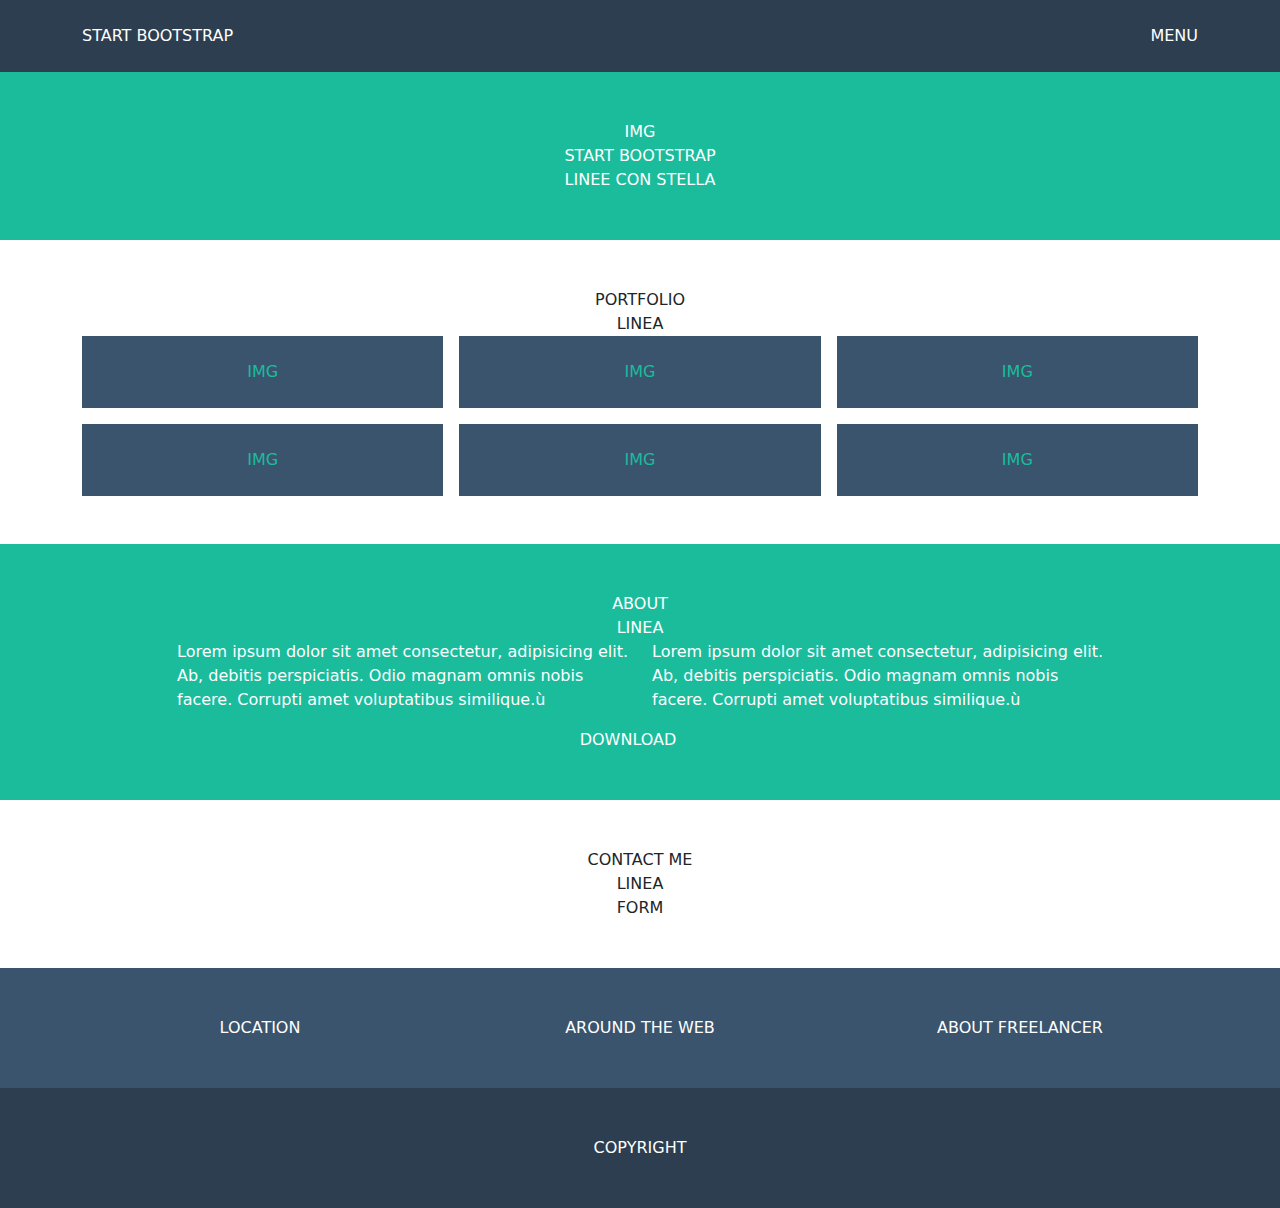
==== index.html @ 16c9e29d "Completata struttura freelancer" ====
<!DOCTYPE html>
<html lang="it">
    <head>
        <meta charset="UTF-8">
        <meta http-equiv="X-UA-Compatible" content="IE=edge">
        <meta name="viewport" content="width=device-width, initial-scale=1.0">
        <title>bootstrap freelancer</title>

        <!-- Bootstrap -->

        <link rel="stylesheet" href="https://cdn.jsdelivr.net/npm/bootstrap@5.2.3/dist/css/bootstrap.min.css">

        <!-- Style CSS -->
        <link rel="stylesheet" href="css/style.css">

    </head>

    <body>
        <!-- ******************** 
                INIZIO HEADER
            ********************-->
        <header class="bg-my-darkest text-white py-4">

            <div class="container">
                <div class="row">
                    <div class="col">
                        START BOOTSTRAP
                    </div>

                    <div class="col text-end">
                        MENU
                    </div>
                </div>

            </div>

        </header>

        <!-- ******************** 
                INIZIO MAIN 
            ********************-->
        <main>

            <section id="jumbotron" class="bg-my-light py-5 text-white">

                <div class="container">
                    <div class="row">
                        <div class="col text-center">
                            IMG
                            <br>
                            START BOOTSTRAP
                            <br>
                            LINEE CON STELLA
                        </div>
    
                </div>

            </section>

            <section id="portfolio" class="py-5">

                <div class="container">
                    <div class="row">
                        <div class="col text-center">
                            PORTFOLIO
                            <br>
                            LINEA
                        </div>
                    </div>

                    <div class="row row-cols-1 row-cols-md-2 row-cols-lg-3 g-3">
                        <div class="col">
                            <div class="bg-my-dark text-my-light text-center p-4">
                                IMG
                            </div>
                        </div>

                        <div class="col">
                            <div class="bg-my-dark text-my-light text-center p-4">
                                IMG
                            </div>
                        </div>

                        <div class="col">
                            <div class="bg-my-dark text-my-light text-center p-4">
                                IMG
                            </div>
                        </div>

                        <div class="col">
                            <div class="bg-my-dark text-my-light text-center p-4">
                                IMG
                            </div>
                        </div>

                        <div class="col">
                            <div class="bg-my-dark text-my-light text-center p-4">
                                IMG
                            </div>
                        </div>

                        <div class="col">
                            <div class="bg-my-dark text-my-light text-center p-4">
                                IMG
                            </div>
                        </div>
                    </div>
                    
                </div>

            </section>
            
            <section id="about" class="bg-my-light py-5 text-white">
                <div class="container">
                    <div class="row">
                        <div class="col text-center">
                            ABOUT
                            <br>
                            LINEA
                        </div>

                    </div>

                    <div class="row">
                        <div class="col-8 offset-2 col-md-5 offset-md-1">
                            <p>
                                Lorem ipsum dolor sit amet consectetur, adipisicing elit. Ab, debitis perspiciatis. Odio magnam omnis nobis facere. Corrupti amet voluptatibus similique.ù
                            </p>
                        </div>

                        <div class="col-8 offset-2 col-md-5 offset-md-0">
                            <p>
                                Lorem ipsum dolor sit amet consectetur, adipisicing elit. Ab, debitis perspiciatis. Odio magnam omnis nobis facere. Corrupti amet voluptatibus similique.ù
                            </p>
                    </div>

                    <div class="row">
                        <div class="col text-center">
                            DOWNLOAD

                        </div>

                    </div>

                </div>
            </section>

            <section id="contact-me" class="py-5">
                <div class="container">
                    <div class="row">
                        <div class="col text-center">
                            CONTACT ME
                            <br>
                            LINEA
                        </div>

                    </div>

                    <div class="row">
                        <div class="col text-center">
                            FORM

                        </div>

                    </div>

                </div>
            </section>

        </main>

        <!-- ******************** 
                INIZIO FOOTER 
            ********************-->
        <footer class="text-white">
            <section id="footer-top" class="bg-my-dark py-5">
                <div class="container">
                    <div class="row row-cols-1 row-cols-md-3">
                        <div class="col text-center">
                            LOCATION
                        </div>
                        <div class="col text-center">
                            AROUND THE WEB
                        </div>
                        <div class="col text-center">
                            ABOUT FREELANCER
                        </div>

                    </div>

                </div>

            </section>

            <section id="footer-bottom" class="bg-my-darkest py-5">
                <div class="container">
                    <div class="row">
                        <div class="col text-center">
                                COPYRIGHT
                        </div>
    
                    </div>
    
                </div>
    
            </section>

        </footer>
        
    </body>
</html>
---- css/style.css ----
/**************************************
        REGOLE GENERALI
***************************************/
:root {
        --my-dark-color: #3A546D;
        --my-light-color: #1ABC9C;
        --my-darkest-color: #2C3E50;
}

.bg-my-dark {
        background-color: var(--my-dark-color);
}

.bg-my-light {
        background-color: var(--my-light-color);
}

.bg-my-darkest {
        background-color: var(--my-darkest-color);
}

.text-my-light {
        color: var(--my-light-color);
}


/**************************************
        HEADER
***************************************/


/**************************************
        MAIN
***************************************/



/**************************************
        FOOTER
***************************************/
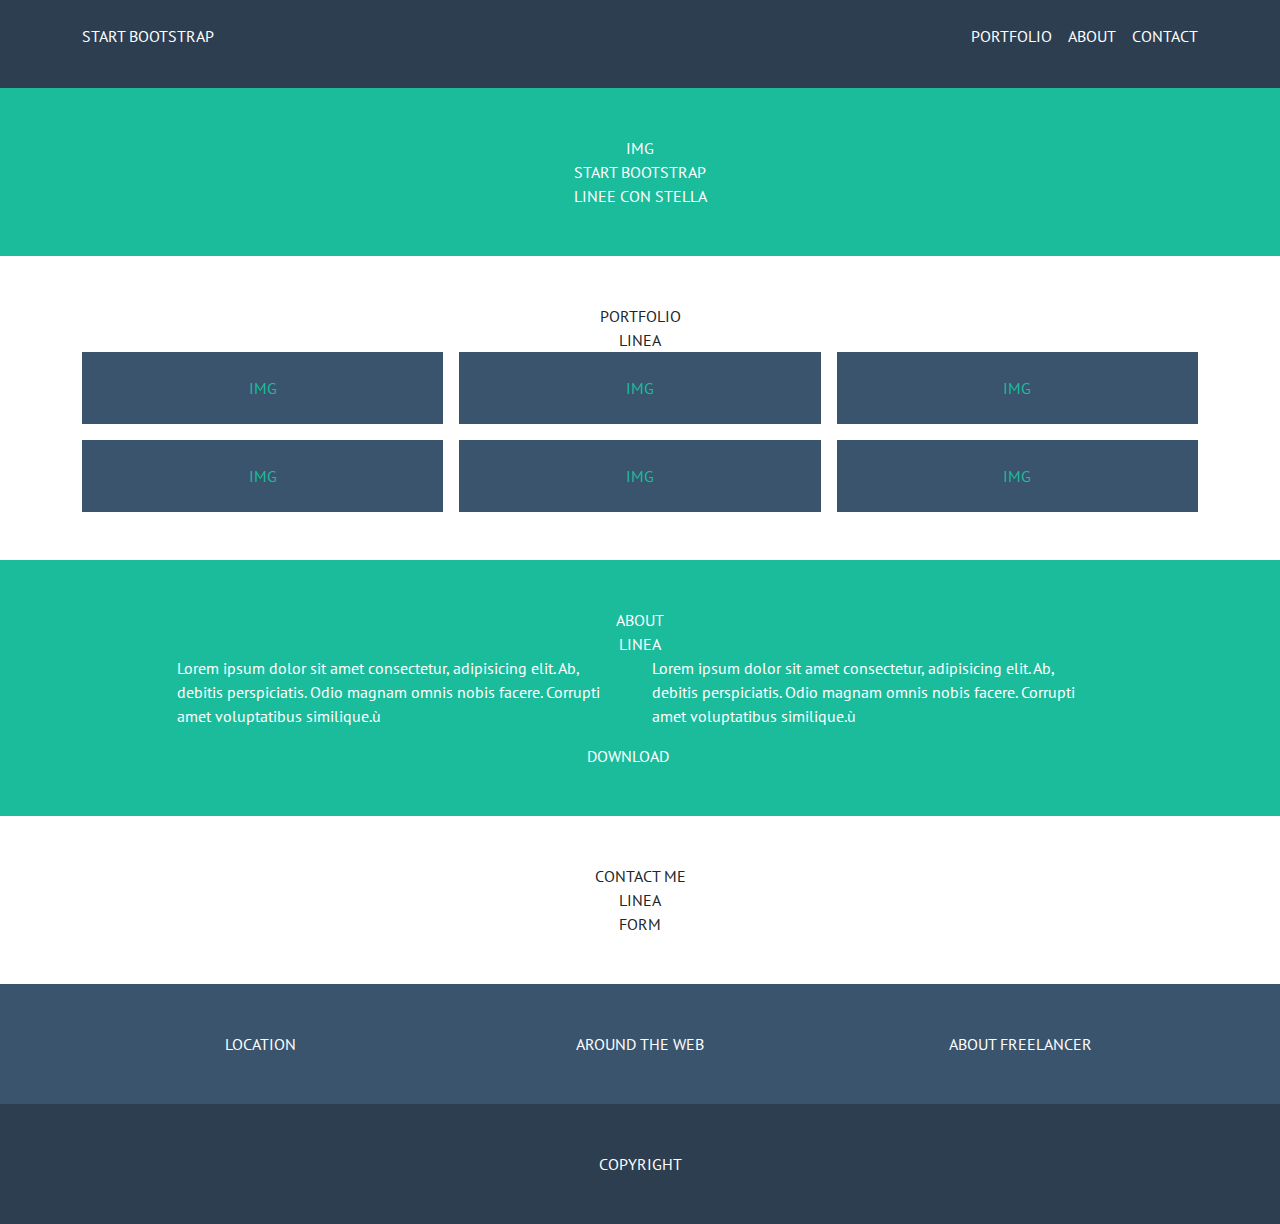
==== commit 2dd71ce8: "Completato Header con mediaquery" ====
--- a/index.html
+++ b/index.html
@@ -10,6 +10,14 @@
 
         <link rel="stylesheet" href="https://cdn.jsdelivr.net/npm/bootstrap@5.2.3/dist/css/bootstrap.min.css">
 
+        <!-- font-icon -->
+        <link rel="stylesheet" href="https://cdnjs.cloudflare.com/ajax/libs/font-awesome/6.2.1/css/all.min.css">
+
+        <!-- Font -->
+        <link rel="preconnect" href="https://fonts.googleapis.com">
+        <link rel="preconnect" href="https://fonts.gstatic.com" crossorigin>
+        <link href="https://fonts.googleapis.com/css2?family=PT+Sans:wght@400;700&display=swap" rel="stylesheet">
+
         <!-- Style CSS -->
         <link rel="stylesheet" href="css/style.css">
 
@@ -28,7 +36,24 @@
                     </div>
 
                     <div class="col text-end">
-                        MENU
+                        <div class="nav-list">
+                            <ul class="flex justify-content-end gap-3">
+                                <li>
+                                    <a href="#">PORTFOLIO</a>
+                                </li>
+                                <li>
+                                    <a href="#">ABOUT</a>
+                                </li>
+                                <li>
+                                    <a href="#">CONTACT</a>
+                                </li>
+                            </ul>
+
+                        </div>
+                        <div class="nav-bars">
+                            <i class="fa-solid fa-bars"></i>
+                        </div>
+                        
                     </div>
                 </div>
 
--- a/css/style.css
+++ b/css/style.css
@@ -1,6 +1,43 @@
 /**************************************
         REGOLE GENERALI
 ***************************************/
+
+body {
+        font-family: 'PT Sans', sans-serif;
+}
+
+.flex {
+        display: flex;
+        flex-wrap: wrap;
+}
+
+    
+
+/* RESET */
+ul, ol {
+        list-style: none;
+}
+    
+a {
+        text-decoration: none;
+        color: currentColor
+}
+    
+button {
+        border: none;
+        background-color: transparent;
+}
+    
+img {
+        max-width: 100%;
+        display: block;
+}
+    
+svg {
+        display: block;
+}
+
+/* ROOT */
 :root {
         --my-dark-color: #3A546D;
         --my-light-color: #1ABC9C;
@@ -23,11 +60,24 @@
         color: var(--my-light-color);
 }
 
-
 /**************************************
         HEADER
 ***************************************/
+.nav-list {
+        display: none;
+}
 
+.nav-bars {
+        cursor: pointer;
+        font-size: 1.2rem;
+        color: gray;
+}
+
+.fa-bars {
+        border: 1px solid gray;
+        padding: 2px 8px 2px 8px;
+        border-radius: 4px;
+}
 
 /**************************************
         MAIN
@@ -38,3 +88,19 @@
 /**************************************
         FOOTER
 ***************************************/
+
+
+/**************************************
+        MEDIAQUERY
+***************************************/
+@media (min-width: 768px) {
+
+        /* HEADER */
+.nav-list {
+        display: block;
+}
+    
+.nav-bars {
+        display: none;
+}
+}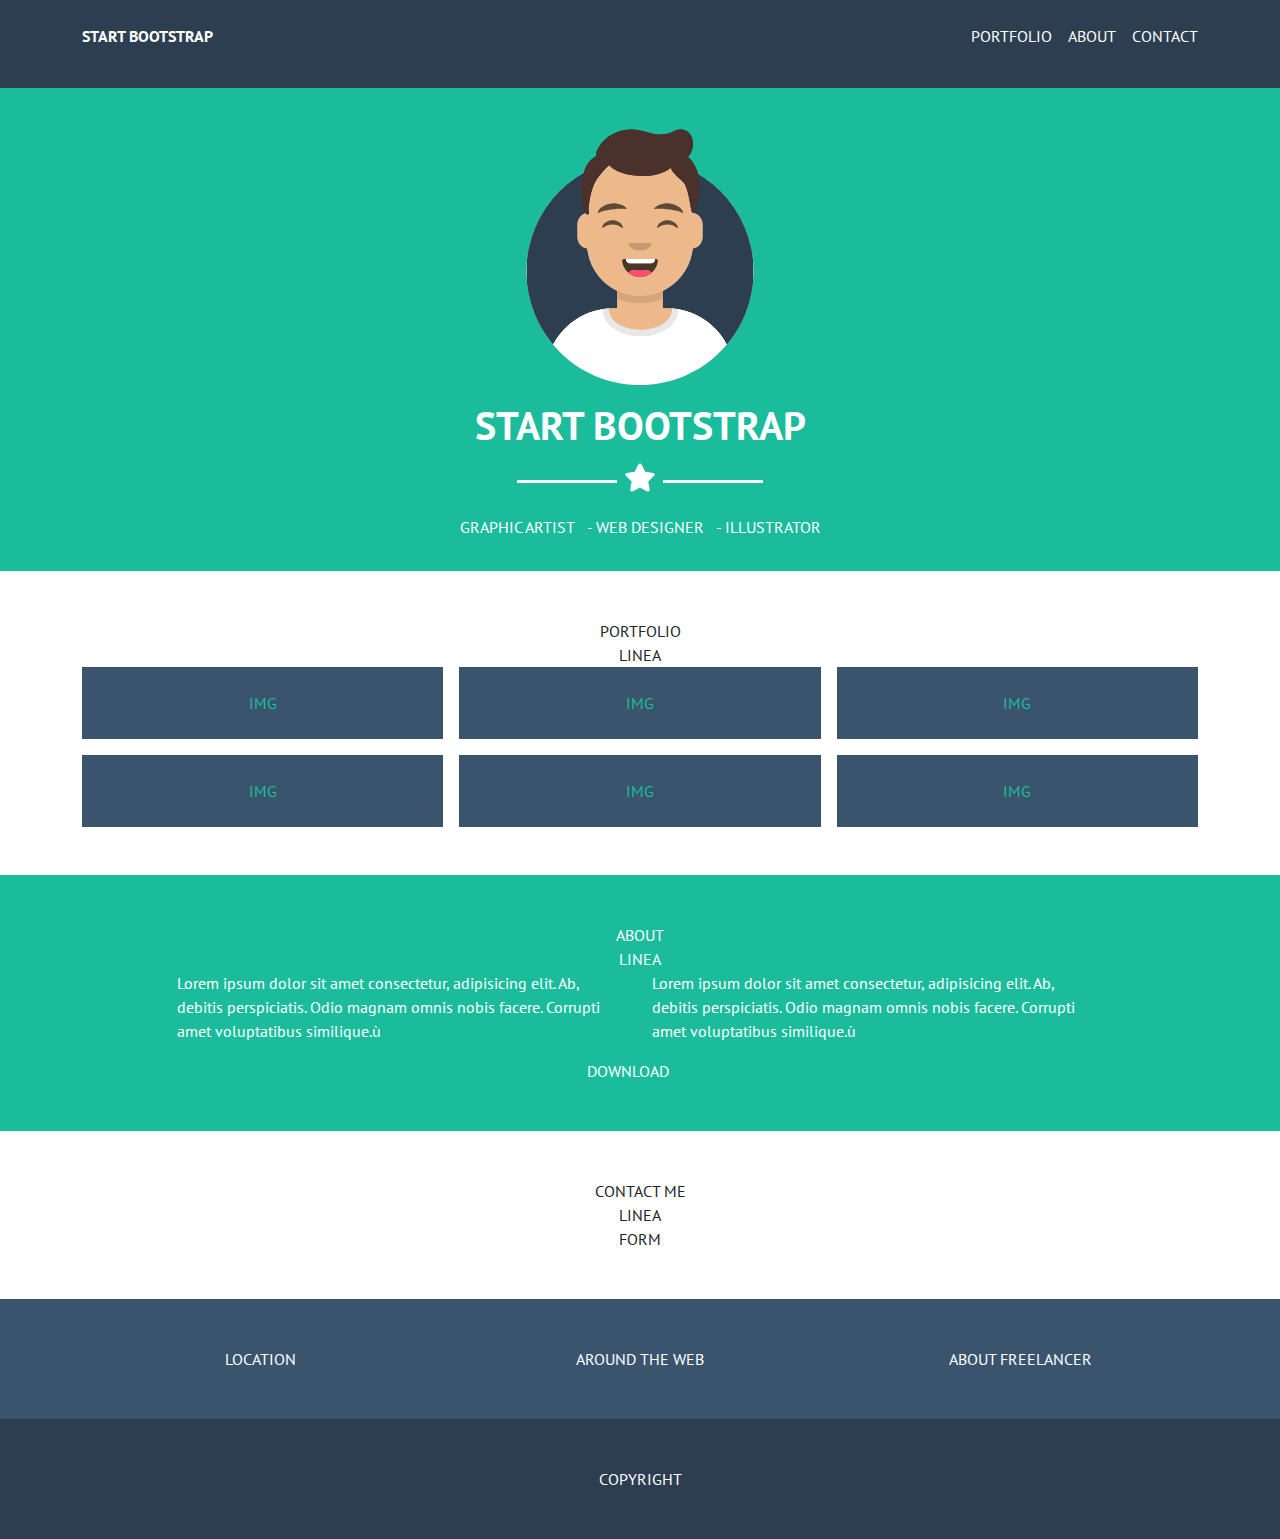
==== commit 470c3f4e: "Completata section "jumbotron"" ====
--- a/index.html
+++ b/index.html
@@ -31,13 +31,13 @@
 
             <div class="container">
                 <div class="row">
-                    <div class="col">
+                    <div class="col fw-bold">
                         START BOOTSTRAP
                     </div>
 
                     <div class="col text-end">
                         <div class="nav-list">
-                            <ul class="flex justify-content-end gap-3">
+                            <ul class="d-flex justify-content-end gap-3">
                                 <li>
                                     <a href="#">PORTFOLIO</a>
                                 </li>
@@ -66,16 +66,32 @@
             ********************-->
         <main>
 
-            <section id="jumbotron" class="bg-my-light py-5 text-white">
-
-                <div class="container">
-                    <div class="row">
-                        <div class="col text-center">
-                            IMG
-                            <br>
-                            START BOOTSTRAP
-                            <br>
-                            LINEE CON STELLA
+            <section id="jumbotron" class="bg-my-light py-3 text-white">
+
+                <div class="container">
+                    <div class="row">
+                        <div class=" d-flex flex-column align-items-center">
+                            <div class="image-avatar my-3">
+                                <img src="img/avatar.svg" alt="avatar image">
+                            </div>
+                            <h1 class="fw-bold">
+                                START BOOTSTRAP
+                            </h1>
+                            <div class="dash pb-3 fs-3">
+                                <i class="fa-solid fa-star"></i>
+                            </div>
+
+                            <ul class="list-inline"> 
+                                <li class="list-inline-item">
+                                    GRAPHIC ARTIST
+                                </li>
+                                <li class="list-inline-item">
+                                    - WEB DESIGNER
+                                </li>
+                                <li class="list-inline-item">
+                                    - ILLUSTRATOR
+                                </li>
+                            </ul>
                         </div>
     
                 </div>
--- a/css/style.css
+++ b/css/style.css
@@ -6,13 +6,17 @@
         font-family: 'PT Sans', sans-serif;
 }
 
-.flex {
-        display: flex;
-        flex-wrap: wrap;
+.dash::before,
+.dash::after {
+    content: '';
+    height: 3px;
+    width: 10vw;
+    background-color: currentColor;
+    max-width: 100px;
+    display: inline-block;
+    vertical-align: middle;
 }
-
     
-
 /* RESET */
 ul, ol {
         list-style: none;
@@ -30,11 +34,6 @@
     
 img {
         max-width: 100%;
-        display: block;
-}
-    
-svg {
-        display: block;
 }
 
 /* ROOT */
@@ -82,7 +81,9 @@
 /**************************************
         MAIN
 ***************************************/
-
+.image-avatar {
+        width: 250px
+}
 
 
 /**************************************
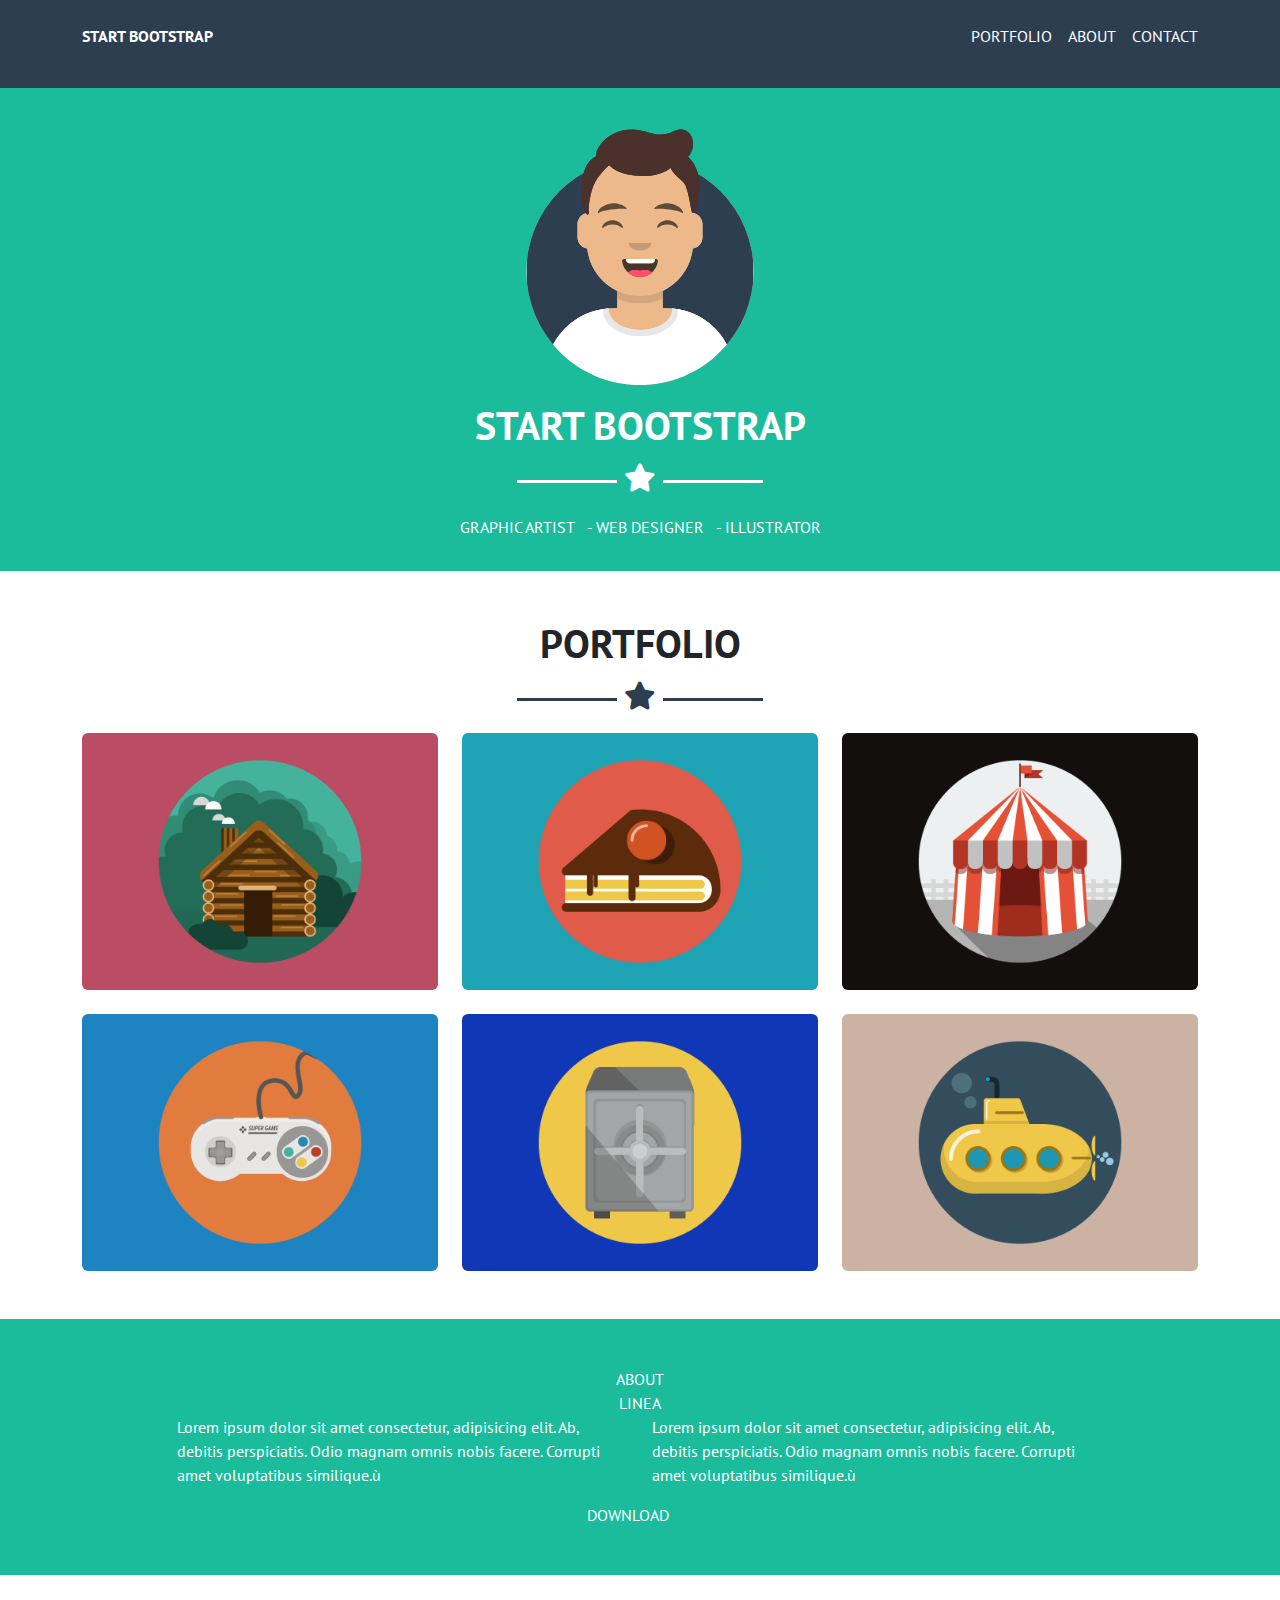
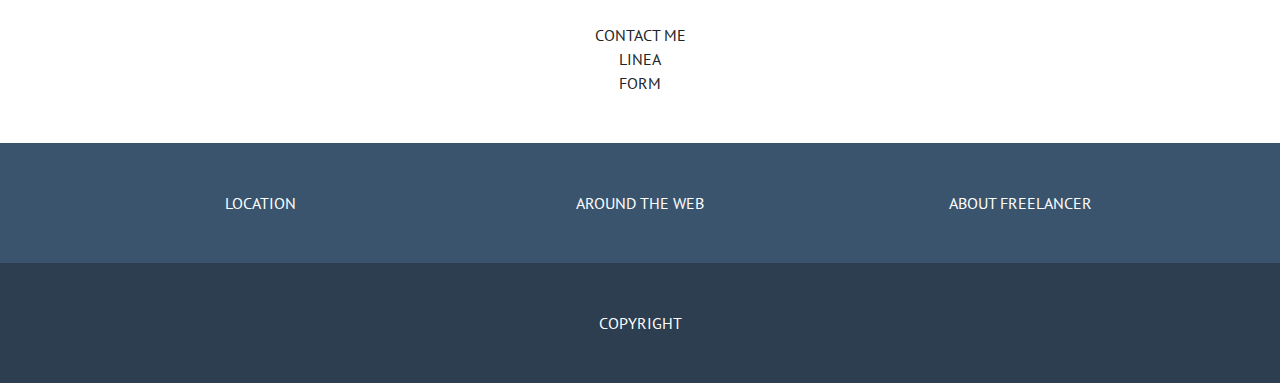
==== commit 47fd6fa7: "Completata section "Portfolio"" ====
--- a/index.html
+++ b/index.html
@@ -103,46 +103,49 @@
                 <div class="container">
                     <div class="row">
                         <div class="col text-center">
-                            PORTFOLIO
-                            <br>
-                            LINEA
-                        </div>
-                    </div>
-
-                    <div class="row row-cols-1 row-cols-md-2 row-cols-lg-3 g-3">
-                        <div class="col">
-                            <div class="bg-my-dark text-my-light text-center p-4">
-                                IMG
-                            </div>
-                        </div>
-
-                        <div class="col">
-                            <div class="bg-my-dark text-my-light text-center p-4">
-                                IMG
-                            </div>
-                        </div>
-
-                        <div class="col">
-                            <div class="bg-my-dark text-my-light text-center p-4">
-                                IMG
-                            </div>
-                        </div>
-
-                        <div class="col">
-                            <div class="bg-my-dark text-my-light text-center p-4">
-                                IMG
-                            </div>
-                        </div>
-
-                        <div class="col">
-                            <div class="bg-my-dark text-my-light text-center p-4">
-                                IMG
-                            </div>
-                        </div>
-
-                        <div class="col">
-                            <div class="bg-my-dark text-my-light text-center p-4">
-                                IMG
+                            <h1 class="fw-bold">
+                                PORTFOLIO
+                            </h1>
+                            <div class="dash pb-3 fs-3  text-my-darkest">
+                                <i class="fa-solid fa-star"></i>
+                            </div>
+                        </div>
+                    </div>
+
+                    <div class="row row-cols-1 row-cols-md-2 row-cols-lg-3 g-4">
+                        <div class="col">
+                            <div class="">
+                                <img src="img/cabin.png" class="rounded" alt="cabin">
+                            </div>
+                        </div>
+
+                        <div class="col">
+                            <div class="">
+                                <img src="img/cake.png" class="rounded" alt="cake">
+                            </div>
+                        </div>
+
+                        <div class="col">
+                            <div class="">
+                                <img src="img/circus.png" class="rounded" alt="circus">
+                            </div>
+                        </div>
+
+                        <div class="col">
+                            <div class="">
+                                <img src="img/game.png" class="rounded" alt="game">
+                            </div>
+                        </div>
+
+                        <div class="col">
+                            <div class="">
+                                <img src="img/safe.png" class="rounded" alt="safe">
+                            </div>
+                        </div>
+
+                        <div class="col">
+                            <div class="">
+                                <img src="img/submarine.png" class="rounded" alt="submarine">
                             </div>
                         </div>
                     </div>
--- a/css/style.css
+++ b/css/style.css
@@ -59,6 +59,10 @@
         color: var(--my-light-color);
 }
 
+.text-my-darkest {
+        color: var(--my-darkest-color);
+}
+
 /**************************************
         HEADER
 ***************************************/
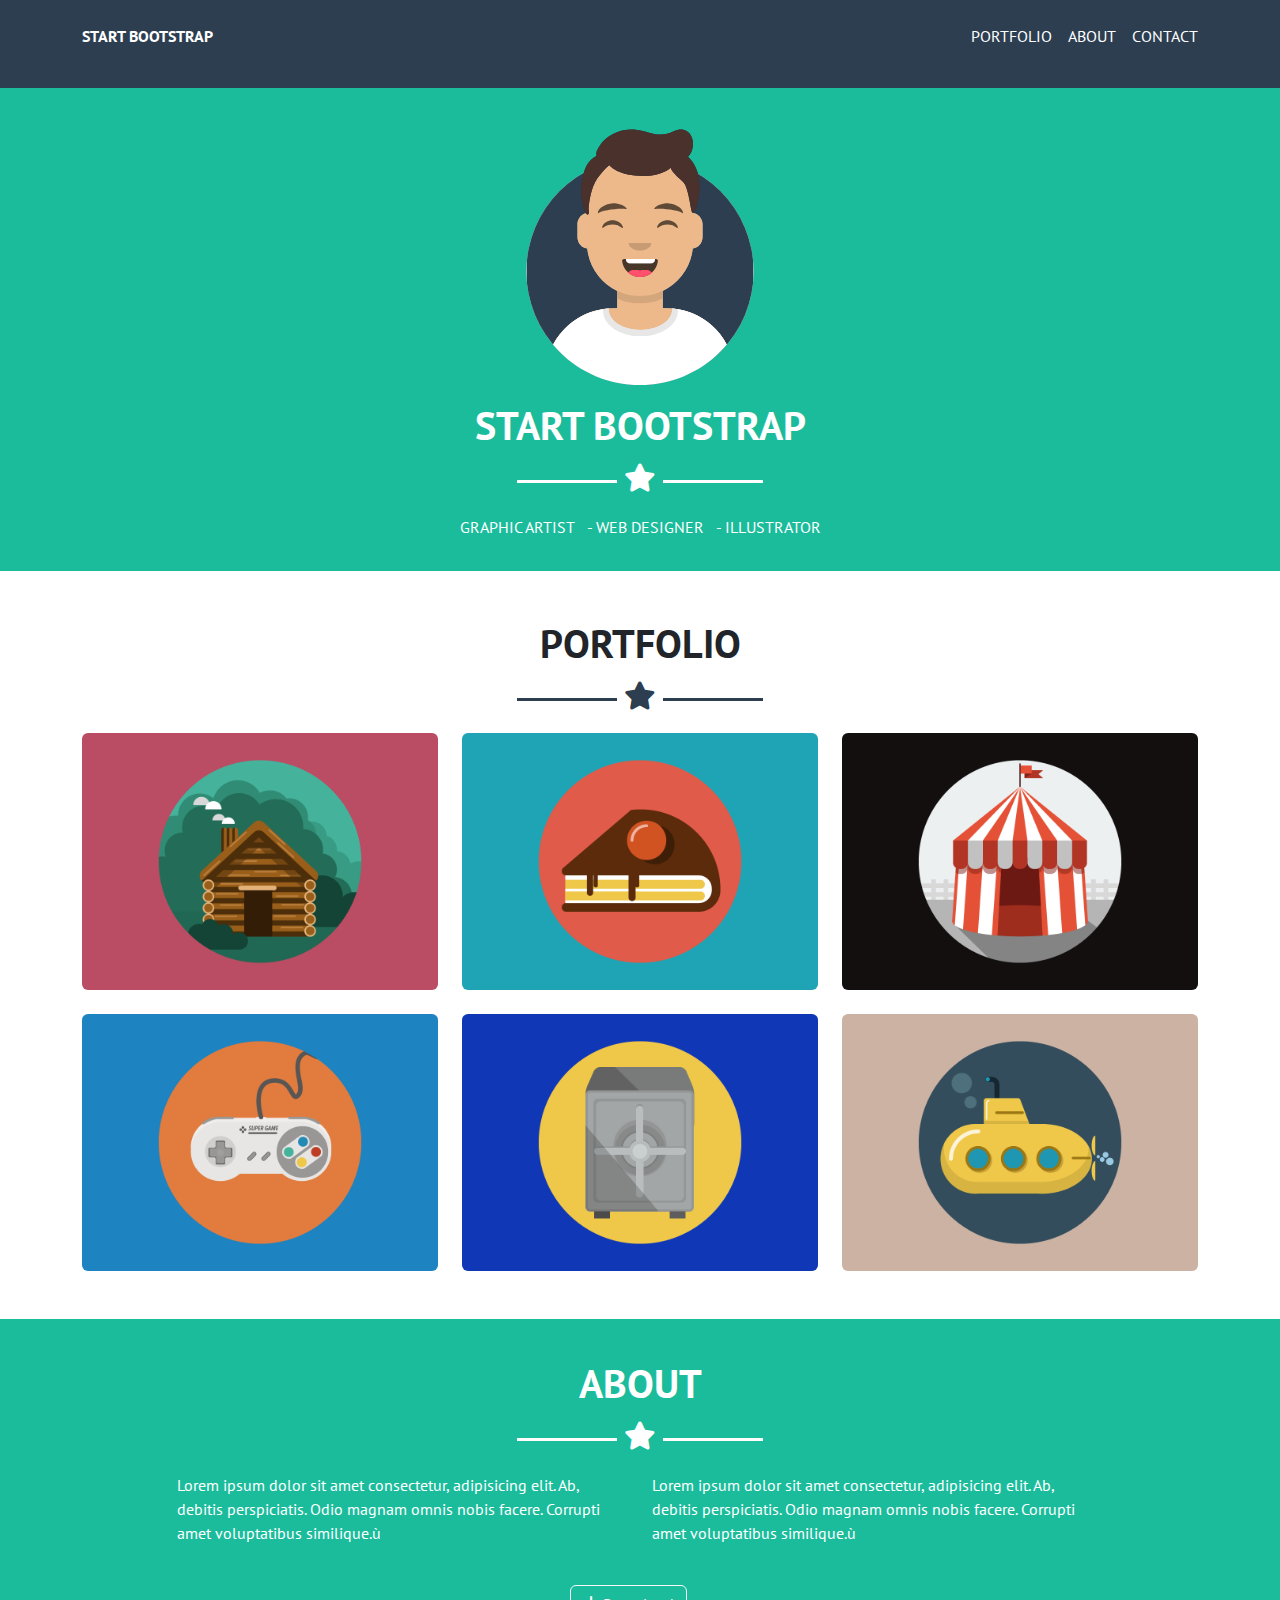
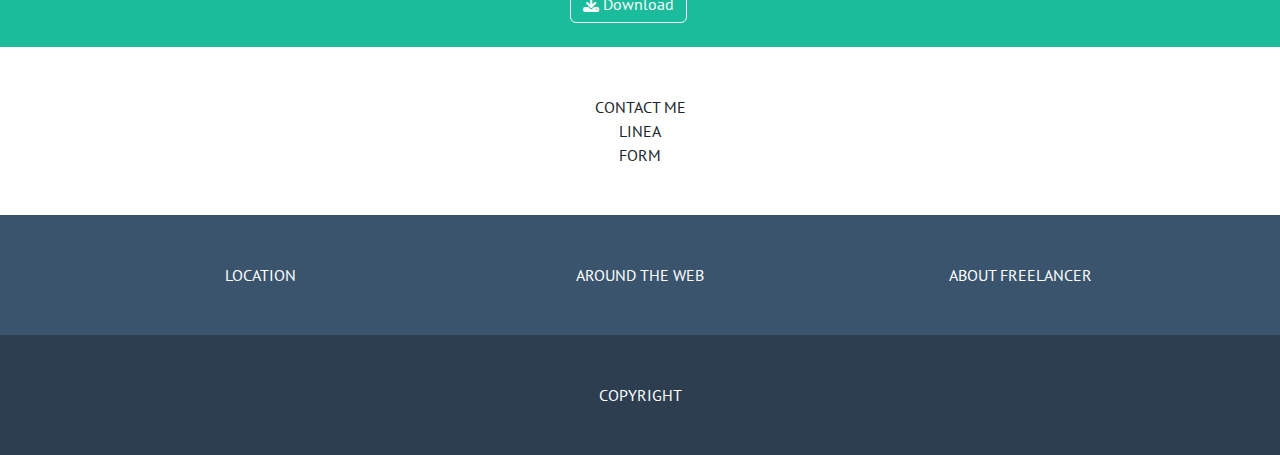
==== commit 427639e4: "Completata section "about"" ====
--- a/index.html
+++ b/index.html
@@ -154,13 +154,16 @@
 
             </section>
             
-            <section id="about" class="bg-my-light py-5 text-white">
-                <div class="container">
-                    <div class="row">
-                        <div class="col text-center">
-                            ABOUT
-                            <br>
-                            LINEA
+            <section id="about" class="bg-my-light py-4 text-white">
+                <div class="container">
+                    <div class="row">
+                        <div class="col text-center">
+                            <h1 class="fw-bold pt-3">
+                                ABOUT
+                            </h1>
+                            <div class="dash pb-3 fs-3">
+                                <i class="fa-solid fa-star"></i>
+                            </div>
                         </div>
 
                     </div>
@@ -179,8 +182,10 @@
                     </div>
 
                     <div class="row">
-                        <div class="col text-center">
-                            DOWNLOAD
+                        <div class="col text-center mt-4">
+                            <a class="btn btn-outline-light" href="#">
+                                <i class="fa-solid fa-download"></i> Download
+                            </a>
 
                         </div>
 
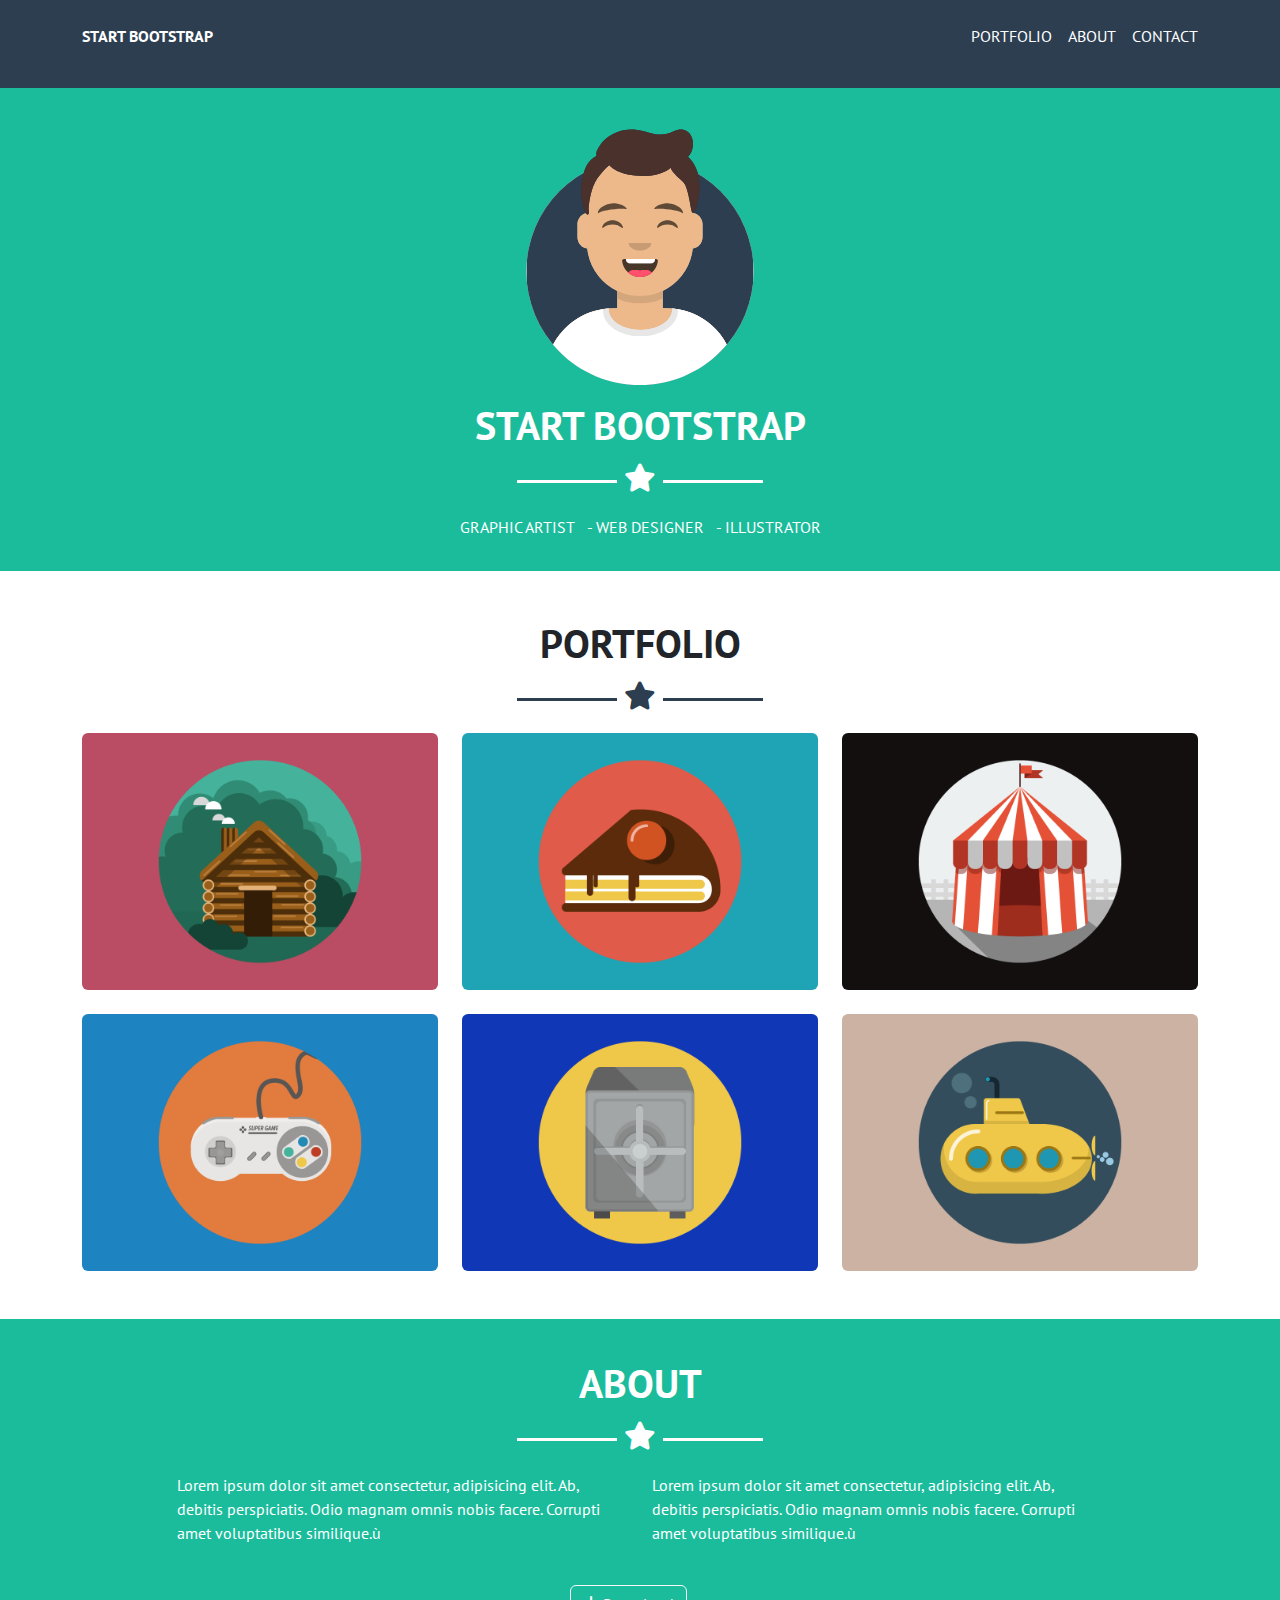
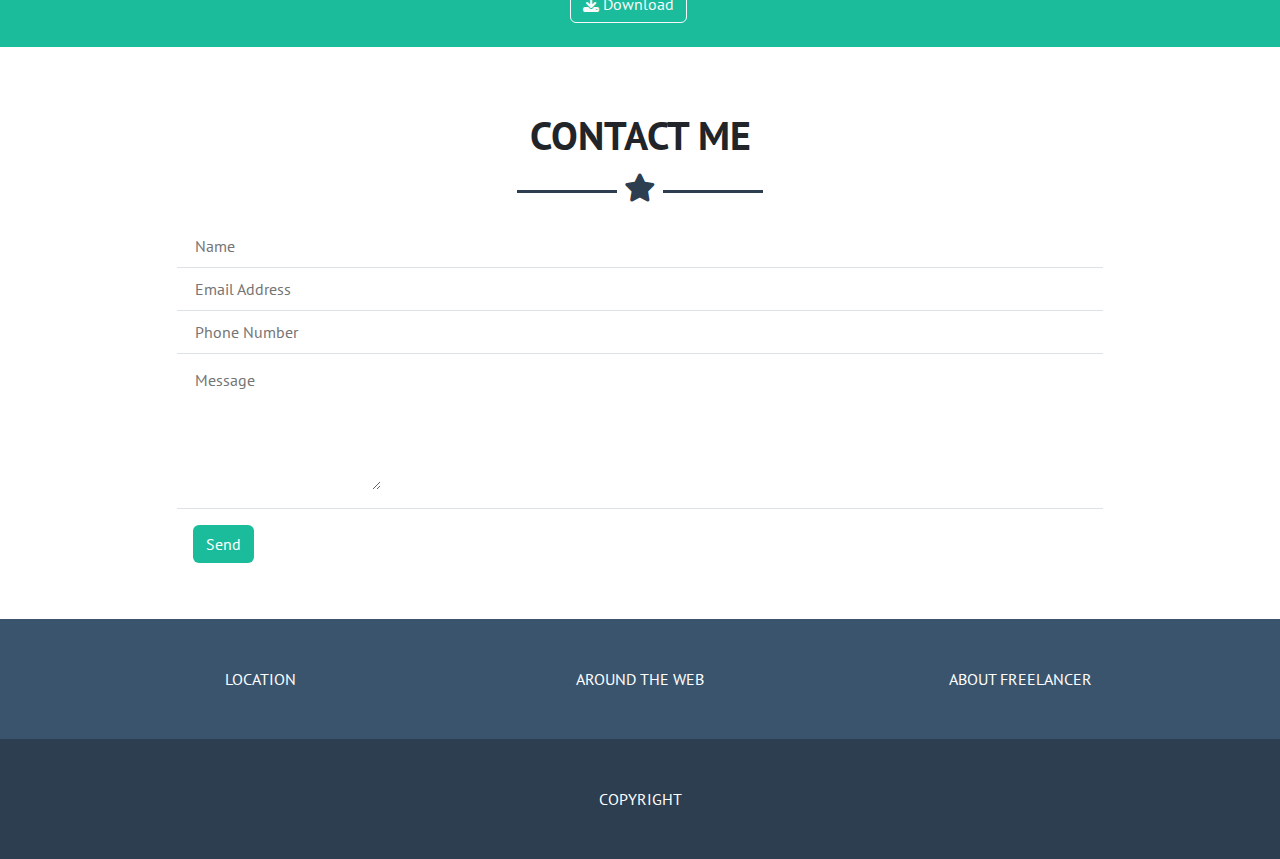
==== commit 7a8a87aa: "Completata section "contact me"" ====
--- a/index.html
+++ b/index.html
@@ -106,7 +106,7 @@
                             <h1 class="fw-bold">
                                 PORTFOLIO
                             </h1>
-                            <div class="dash pb-3 fs-3  text-my-darkest">
+                            <div class="dash pb-3 fs-3 text-my-darkest">
                                 <i class="fa-solid fa-star"></i>
                             </div>
                         </div>
@@ -198,16 +198,40 @@
                 <div class="container">
                     <div class="row">
                         <div class="col text-center">
-                            CONTACT ME
-                            <br>
-                            LINEA
-                        </div>
-
-                    </div>
-
-                    <div class="row">
-                        <div class="col text-center">
-                            FORM
+                            <h1 class="fw-bold pt-3">
+                                CONTACT ME
+                            </h1>
+                            <div class="dash pb-3 fs-3 text-my-darkest">
+                                <i class="fa-solid fa-star"></i>
+                            </div>
+                        </div>
+
+                    </div>
+
+                    <div class="row">
+                        <div class="col-8 offset-2 col-md-10 offset-md-1">
+                            <form>
+
+                                <ul class="list-group list-group-flush ">
+                                    <li class="list-group-item">
+                                        <input type="text" name="name" placeholder="Name" required>
+                                    </li>
+                                    <li class="list-group-item">
+                                        <input type="email" name="email" placeholder="Email Address" required>
+                                    </li>
+                                    <li class="list-group-item">
+                                        <input type="tel" name="tel" placeholder="Phone Number" required>
+                                    </li>
+                                    <li class="list-group-item">
+                                        <textarea name="message" rows="5" placeholder="Message" class="my-1"
+                                            required></textarea>
+                                    </li>
+                                    <li class="list-group-item pt-3">
+                                        <button type="submit" class="btn bg-my-light text-white">Send</button>
+                                    </li>
+                                  </ul>
+        
+                            </form>
 
                         </div>
 
--- a/css/style.css
+++ b/css/style.css
@@ -16,6 +16,13 @@
     display: inline-block;
     vertical-align: middle;
 }
+
+input,
+textarea {
+    border: none;
+}
+
+
     
 /* RESET */
 ul, ol {
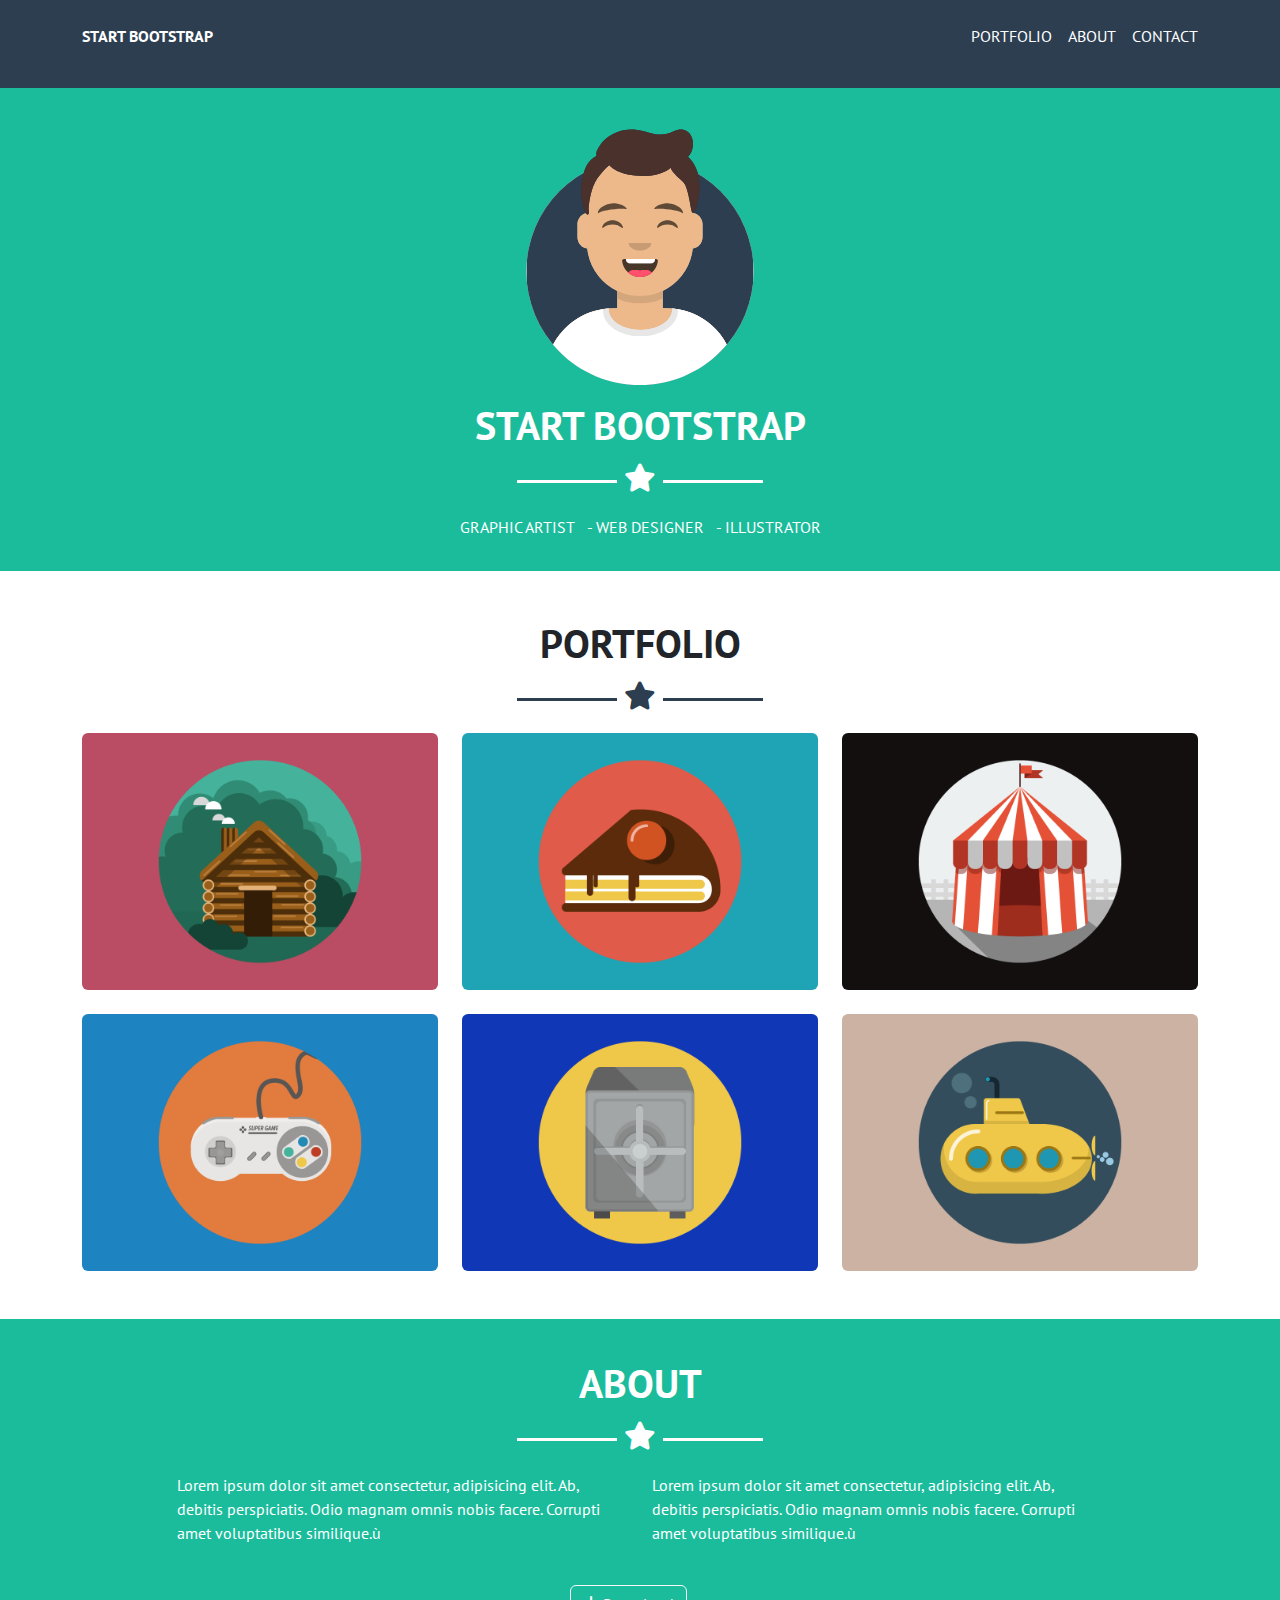
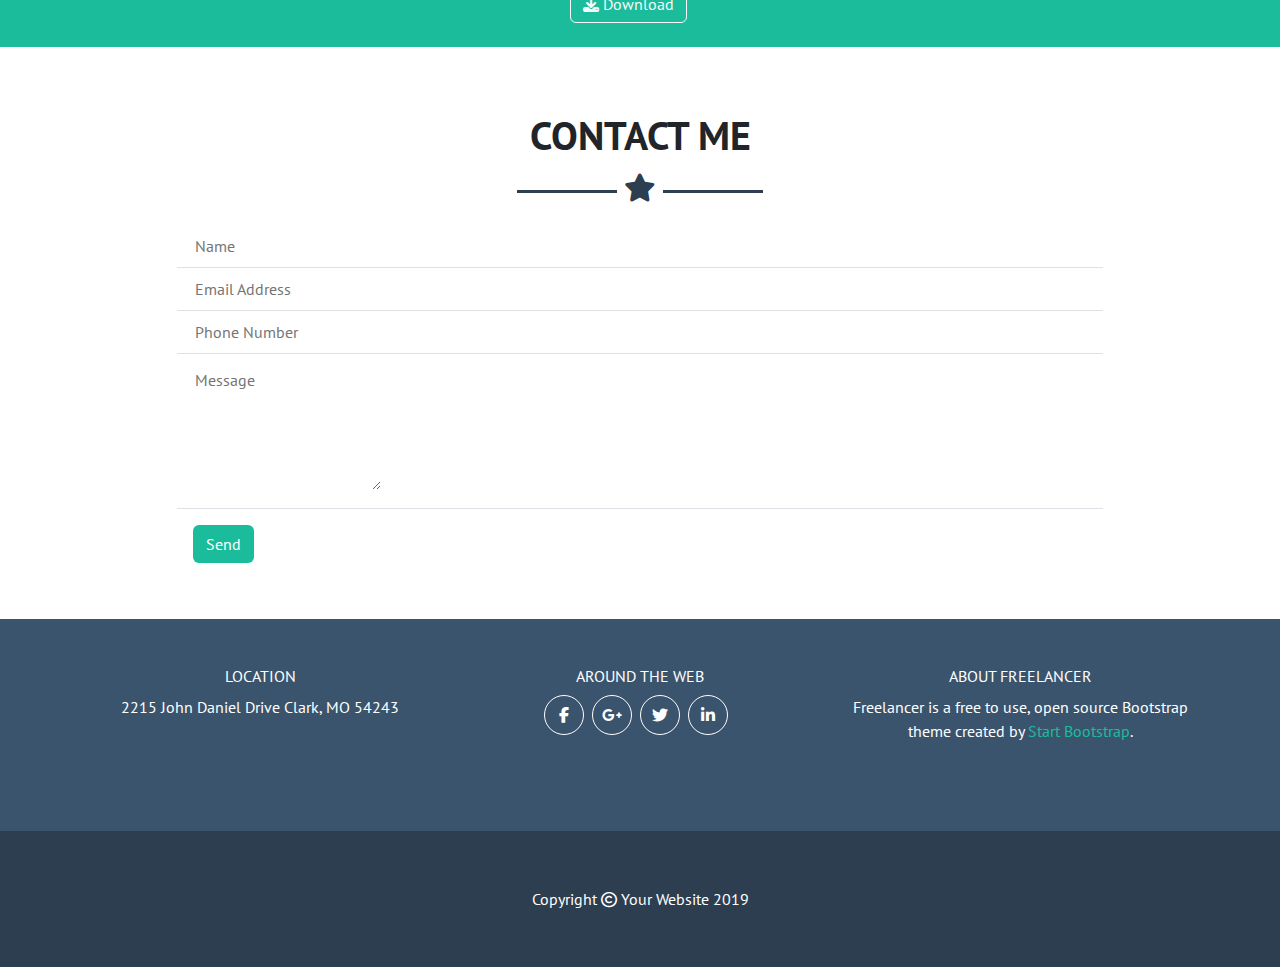
==== commit 7fbb9b9c: "Esercizio completato" ====
--- a/index.html
+++ b/index.html
@@ -250,26 +250,49 @@
                 <div class="container">
                     <div class="row row-cols-1 row-cols-md-3">
                         <div class="col text-center">
-                            LOCATION
-                        </div>
-                        <div class="col text-center">
-                            AROUND THE WEB
-                        </div>
-                        <div class="col text-center">
-                            ABOUT FREELANCER
-                        </div>
-
-                    </div>
-
-                </div>
-
-            </section>
-
-            <section id="footer-bottom" class="bg-my-darkest py-5">
-                <div class="container">
-                    <div class="row">
-                        <div class="col text-center">
-                                COPYRIGHT
+                            <h4 class="fs-6">LOCATION</h4>
+                            <p>2215 John Daniel Drive Clark, MO 54243</p>
+                        </div>
+                        <div class="col text-center">
+                            <h4 class="fs-6">AROUND THE WEB</h4>
+                            <div class="social-icons d-flex justify-content-center mb-5">
+                                <div
+                                    class="icon rounded-circle border-white border border-1 d-flex justify-content-center align-items-center me-2">
+                                    <i class="fa-brands fa-facebook-f"></i>
+                                </div>
+                                <div
+                                    class="icon rounded-circle border-white border border-1 d-flex justify-content-center align-items-center me-2">
+                                    <i class="fa-brands fa-google-plus-g rounded-circle"></i>
+                                </div>
+                                <div
+                                    class="icon rounded-circle border-white border border-1 d-flex justify-content-center align-items-center me-2">
+                                    <i class="fa-brands fa-twitter rounded-circle"></i>
+                                </div>
+                                <div
+                                    class="icon rounded-circle border-white border border-1 d-flex justify-content-center align-items-center me-2">
+                                    <i class="fa-brands fa-linkedin-in rounded-circle"></i>
+                                </div>
+                            </div>
+                        </div>
+                        <div class="col text-center">
+                            <h4 class="fs-6">ABOUT FREELANCER</h4>
+                            <p>
+                                Freelancer is a free to use, open source Bootstrap theme created by <a class="text-my-light" href="#">Start
+                                    Bootstrap</a>.
+                            </p>
+                        </div>
+
+                    </div>
+
+                </div>
+
+            </section>
+
+            <section id="footer-bottom" class="bg-my-darkest py-5 ">
+                <div class="container">
+                    <div class="row">
+                        <div class="col text-center">
+                            <p class="m-0 py-2">Copyright <i class="fa-regular fa-copyright"></i> Your Website 2019</p>
                         </div>
     
                     </div>
--- a/css/style.css
+++ b/css/style.css
@@ -100,6 +100,12 @@
 /**************************************
         FOOTER
 ***************************************/
+.social-icons>* {
+        display: inline-block;
+        width: 2.5rem;
+        aspect-ratio: 1;
+}
+
 
 
 /**************************************
